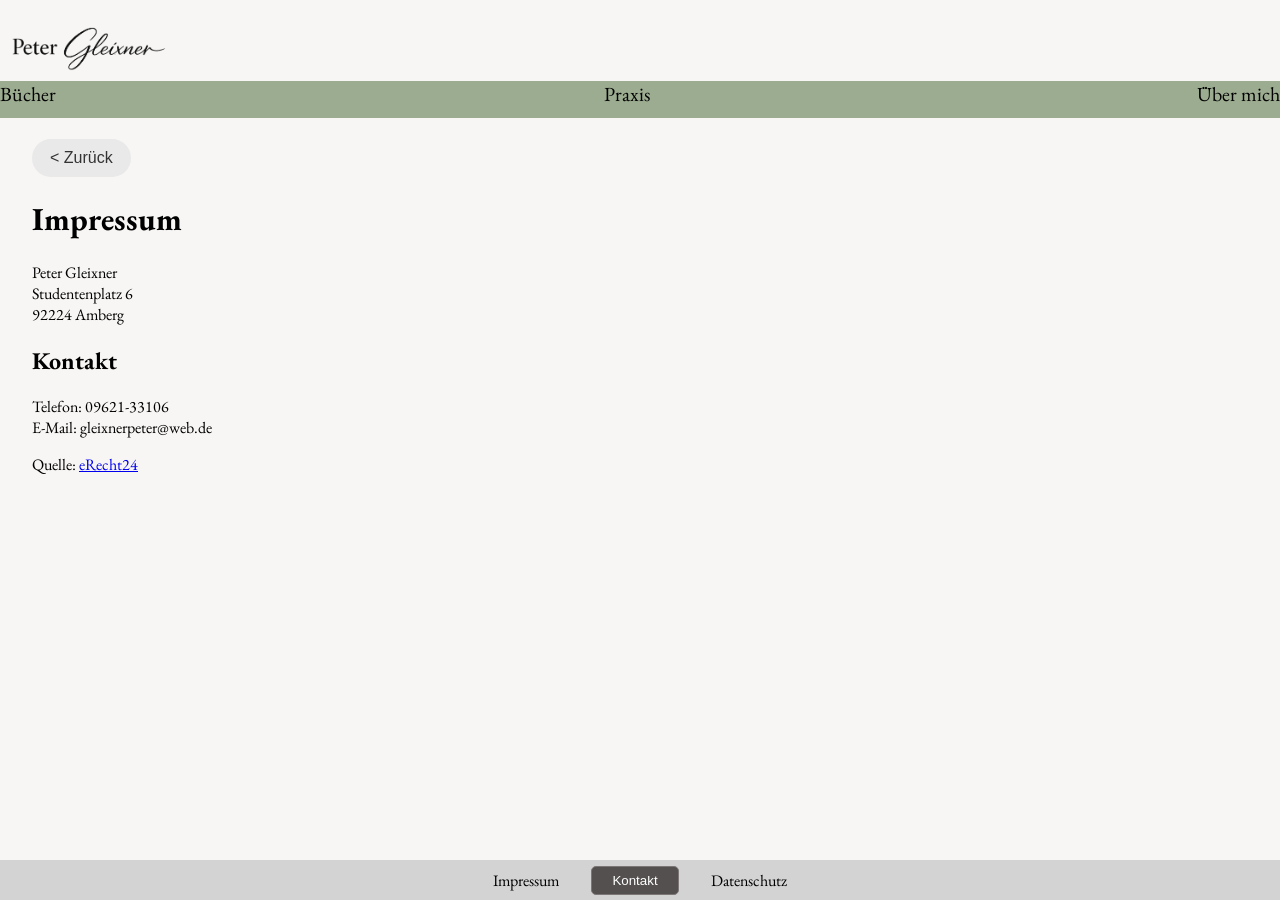
==== imprint.html @ aade0775 "shop links" ====
<!doctype html>
<html lang="de">
  <head>
    <meta charset="UTF-8" />
    <meta name="viewport" content="width=device-width, initial-scale=1.0" />
    <title>Peter Gleixner</title>
    <link rel="stylesheet" href="styles.css" />
    <link rel="stylesheet" href="font.css" />
    <script src="script.js"></script>
    <link rel="icon" type="image/png" href="./IMG/favion.ico" />
  </head>
  <body>
    <div class="page">
      <header>
        <div><a href="./index.html"><img class="logo" src="./IMG/logo.png" alt="Peter Gleixner Logo" /></a></div>
        <nav>
          <a href="#">Bücher</a>
          <a href="#">Praxis</a>
          <a href="#">Über mich</a>
        </nav>
      </header>
      <main>
        <div class="imprint">
          <button class="backButton" onclick="history.back()">
    &lt; Zurück
</button>
            <h1>Impressum</h1>

<p>Peter Gleixner<br />
Studentenplatz 6<br />
92224 Amberg</p>

<h2>Kontakt</h2>
<p>Telefon: 09621-33106<br />
E-Mail: gleixnerpeter@web.de</p>

<p>Quelle: <a href="https://www.e-recht24.de">eRecht24</a></p></div>
      </main>
      <footer>
        <a href="./imprint.html">Impressum</a>
        <button onclick="">Kontakt</button>
        <a href="./privacy.html">Datenschutz</a>
      </footer>
    </div>
  </body>
</html>
---- styles.css ----
html {
  scroll-behavior: smooth;
}

.imprint {
  margin: 32px;
  margin-bottom: 50px;
}

.backButton {
  display: inline-flex;
  align-items: center;
  gap: 8px;

  padding: 10px 18px;

  border: none;
  border-radius: 999px;

  background: #e9e9e9;

  color: #333;

  font-size: 1rem;
  font-weight: 500;

  cursor: pointer;

  transition: all 0.2s ease;
}

.backButton:hover {
  background: #dcdcdc;

  transform: translateX(-2px);
}

.backButton:active {
  transform: translateX(0);
}

body {
  margin: 0;
  display: flex;
  justify-content: center;
  overflow-x: hidden;
  background-color: #beb2a21d;
}

.align {
  align-items: center;
}

.center {
  justify-content: center;
}

.page {
  max-width: 1440px;
  width: 100%;
  min-height: 100vh;
}

.aboutBottom {
  margin-top: 48px !important;
  padding-block: 16px;
  padding-inline: 16px;
  background-color: rgb(255, 255, 238);
}

.aboutLink {
  text-decoration: none;
  color: #78846f;
  font-weight: bold;
}

.aboutLink:hover {
  text-decoration: underline;
}

.allBooksList {
  gap: 4px;
}

.minCover{
  height: 230px;
  border-radius: 8px;
}

.minBookInfo{
  height: 140px;
  display: flex;
  align-items: center;
  flex-direction: column;
}

.minBookInfo h4{
  margin-block: 0;

}

.minBookInfo p{
  margin-block: 0;
  margin-right: 18px;
}

.minHead{
  height: 46px;
}

.allBooksList p {
  font-size: 14px;
  margin-block: 8px;
}

header {
  display: flex;
  flex-direction: column;
  justify-content: center;
  height: 118px;

  margin-bottom: -11px;
  z-index: 3;
}

.overviewCoverDiv {
  width: 50%;
}

.overviewCoverShadow {
  display: inline-block;
  justify-content: center;
  border-radius: 8px;
  box-shadow: 0 0 20px 10px rgba(111, 107, 107, 0.4);
}

.popupCoverShadow {
  display: inline-block;
  justify-content: center;
  border-radius: 8px;
  box-shadow: 0 0 20px 10px rgba(111, 107, 107, 0.4);
  height: 200px;
}

.overviewCover {
  display: block;
  max-width: 100%;
  height: 500px;
}

.logo {
  height: 60px;
  margin-top: 16px;
}

nav {
  display: flex;
  justify-content: space-between;
  gap: 32px;
  background-color: #9cac90;
  height: 60px;
}

nav a {
  text-decoration: none;
  font-size: 20px;
  color: black;
}

nav a:hover {
  text-decoration: underline;
}

footer a {
  text-decoration: none;
  color: black;
  font-size: 16px;
}

footer a:hover {
  text-decoration: underline;
}

button:hover {
  cursor: pointer;
}

footer button:hover {
  background-color: #6e6868;
}

footer button {
  display: inline-block;

  padding: 6px 20px;

  background: #555050;
  color: white;

  text-decoration: none;

  border-radius: 5px;
  border: 1px solid #7d7676;
}

.space {
  display: flex;
  flex-direction: column;
  justify-content: space-between;
}

.booksButton {
  display: inline-block;

  padding: 6px 20px;

  background: #555050;
  color: white;

  text-decoration: none;

  border-radius: 5px;
  border: 1px solid #5a916c;
}

.moreHead {
  text-align: center;
  width: calc((100vw / 3) * 2);
}

.moreBooksButton:hover {
  background-color: #6e6868;
}

.mainText {
  width: 65%;
}

.profileImg {
  width: 35%;
}

#info {
  padding-inline: 0px;
}

.infoMenu {
  width: 100%;
  justify-content: space-around;
  align-self: center;
  background-color: #555050;
  padding-inline: 16px;
  height: 60px;
  align-items: center;
}

.infoMenu button {
  width: 200px;
  height: 40px;
  border-radius: 10px;
  color: white;
  background-color: #555050;
  border: 2px solid #7d7676;
}

.infoMenu button:hover {
  background-color: #6e6868;
}

.activ {
  background-color: #d6caca !important;
  color: #393535 !important;
}

#books {
  height: fit-content;
  margin-block: 35px;
}

.alignLeft {
  text-align: left;
}

.newBook {
  display: flex;
  flex-direction: column;
}

.listItem {
  max-width: 480px;
  width: calc(100vw / 3);
  align-items: center;
  height: 100%;
}

.list {
  width: 100vw;
  overflow-x: auto;
  height: fit-content;
  margin-inline: 16px;
  padding-bottom: 40px;
}

.moreList {
  height: 80%;
}

#practice {
  height: 100%;
  margin-block: 22px;
  padding-inline: 16px;
}

#aboutMe {
  height: 100%;
  margin-block: 22px;
  padding-inline: 16px;
  padding-bottom: 45px;
}

#music {
  height: 100%;
  margin-block: 22px;
  padding-inline: 16px;
}

#image {
  height: 100%;
  margin-block: 38px;
  padding-inline: 16px;
  display: flex;
  flex-wrap: wrap;
  justify-content: center;
  gap: 16px;
}

footer {
  position: fixed;
  bottom: 0;
  height: 40px;
  background-color: lightgray;
  width: 100vw;
  display: flex;
  justify-content: center;
  gap: 32px;
  align-items: center;
  z-index: 2;
}

.bookCover {
  width: 160px;
  border-radius: 8px;
}

.none {
  display: none !important;
}

.flex {
  display: flex;
}

.column {
  flex-direction: column;
}

#overview {
  width: 100%;
  min-height: 500px;

  display: flex;
  align-items: center;

  overflow: hidden;
  padding-bottom: 32px;
}

.overviewTitle {
  margin-bottom: 0;
  font-size: 1.5rem;
}

.overviewText {
  width: 50%;
  text-align: justify;
  padding-inline: 16px;

  z-index: 2;
}

.overviewText h3 {
  margin-bottom: 10px;
}

.overviewHead {
  width: 100%;
  margin-left: 25px;
}

.new {
  font-size: 1.1875rem;
}

.overviewSubTitle {
  margin-top: 0;
  font-size: 1.25rem;
}

.pt15 {
  font-size: 1.25rem;
}

.pt17 {
  font-size: 1.4375rem;
}

.pt14 {
  font-size: 1.1875rem;
}

.pt12 {
  font-size: 1rem;
}

.pt13 {
  font-size: 1.0625rem;
}

.imgGalery {
  height: 250px;
  width: auto;
}

.musicDescription {
  text-align: justify;
}

.descriptionIntro {
  font-size: 1.0625rem;
}

.description {
  font-size: 1rem;
  margin-bottom: 16px !important;
}

.subDescription {
  font-size: 12px;
}

/* .overviewText h2 {
  font-size: 28px;
  margin-block: 0;
  margin-bottom: 16px;
} */

.overviewText p {
  line-height: 1.7;

  margin: 0px;
  margin-inline: 16px;
}

.buyButton {
  display: inline-block;

  padding: 14px 28px;

  background-color: #555050;
  color: white;

  text-decoration: none;
  border: 2px solid #7d7676;
  border-radius: 10px;
  margin-bottom: 8px;
}

.overviewText a:hover {
  background-color: #6e6868;
}

.practice {
  margin-bottom: 48px;
  justify-content: space-between;
}

.practiceTop {
  justify-content: space-between;
}

.routeButton {
  display: inline-block;

  padding: 14px 28px;

  background-color: #555050;
  color: white;

  text-decoration: none;
  margin-top: 16px;
  border-radius: 10px;
  margin-bottom: 8px;
  text-align: center;
  width: 120px;
}

.routeButton:hover {
  background-color: #6e6868;
}

.mapImg {
  height: 360px;
}

.overviewImage {
  width: 45%;
  height: 500px;

  background-size: cover;
  background-position: center;

  /* Bild blendet nach links aus */
  mask-image: linear-gradient(to left, black 65%, transparent 100%);

  -webkit-mask-image: linear-gradient(to left, black 65%, transparent 100%);
}

.pImgCont {
  height: 600px;
  width: 50%;
}

.profileImage {
  height: 600px;
  object-fit: cover;
  background-size: cover;
  background-position: center;

  /* Bild blendet nach links aus */
  mask-image: linear-gradient(to right, black 90%, transparent 100%);

  -webkit-mask-image: linear-gradient(to right, black 90%, transparent 100%);
}

.lyrikLink {
  color: #487456;
  text-decoration: underline;
}

.profileInfo {
  width: 50%;
}

.aboutMenu {
  margin-block: 8px;
  background-color: #2b4834;
  height: 35px;
  justify-content: space-around;
  align-items: center;
}

.aboutMenu button {
  width: 200px;
  height: 25px;
  border-radius: 10px;
  color: white;
  background-color: #555050;
  border: 1px solid #6a6464;
}

.aboutMenu button:hover {
  background-color: #6e6868;
}

#buyPopup{
  position: fixed;
  top: 0;
  bottom: 0;
  left: 0;
  right: 0;
  background-color: rgba(0, 0, 0, 0.181);
  display: flex;
  justify-content: center;
  align-items: center;
}

.buyBackground {
 position: fixed;
 width: 650px;
 height: 470px;
 z-index: 5;
 top: 20px;
}

.buyPopupContent{
  height: 100%;
  width: 100%;
  align-items: center;
  flex-direction: column;
  background-color: #efe9e2;
  padding: 16px;
  border: 2px solid #7d7676;
  border-radius: 8px;
}

.popupHead{
  margin-block: 10px;

}

.topLink{
  margin-top: 25px;
}

.buyCover{
  height: 200px;
}

.shopLinks{
  gap: 8px;
}

.shopLinks a{
      display: inline-block;
    padding: 7px 28px;
    background-color: #ffffff;
    border: 2px solid #7d7676;
    color: black;
    text-decoration: none;
    border-radius: 10px;
    margin-bottom: 4px;
    text-align: center;
}

.shopLinks a:hover{
   background-color: #c5c5c5;
}

.closeButton{
  height: 40px;
  width: 40px;
  border: 2px solid #7d7676;
  border-radius: 16px;
  position: absolute;
  top: 16px;
  right: 16px;
}

.closeButton:hover{
  background-color: #c5c5c5;
}

.shopLinkIco{
  height: 20px;
}

.carousel {
  position: relative;

  width: 100%;

  max-width: 1200px;

  height: 500px;

  margin: 0 auto;

  display: flex;
  align-items: center;
  justify-content: center;
}

.carouselViewport {
  width: 100%;
  overflow: hidden;
}

.carouselTrack {
  display: flex;
  align-items: center;

  gap: 20px;

  transition: transform 0.4s ease;
}

.carouselSlide {
  position: relative;

  flex: 0 0 70%;

  height: 500px;

  opacity: 0.35;

  transform: scale(0.9);

  transition:
    transform 0.4s ease,
    opacity 0.4s ease;

  overflow: hidden;

  border-radius: 20px;
}

.slideBackground {
  position: absolute;

  inset: 0;

  background-size: cover;
  background-position: center;

  filter: blur(25px);

  transform: scale(1.15);

  opacity: 0.5;

  z-index: 1;
}

.carouselSlide.active {
  opacity: 1;

  transform: scale(1);
}

.carouselSlide img {
  position: relative;

  z-index: 2;

  width: 100%;
  height: 100%;

  object-fit: contain;

  display: block;

  margin: 0 auto;
}

/* Rand zum Bildschirm */

.carousel::before,
.carousel::after {
  content: "";

  position: absolute;

  top: 0;

  width: 80px;
  height: 100%;

  z-index: 2;

  pointer-events: none;
}

.carousel::before {
  left: 0px;

  background: linear-gradient(to right, white, transparent);
}

.carousel::after {
  right: 0;

  background: linear-gradient(to left, white, transparent);
}

/* Pfeile */

.carouselArrow {
  position: absolute;

  z-index: 5;

  width: 50px;
  height: 50px;

  border: none;

  border-radius: 50%;

  cursor: pointer;

  font-size: 1.5rem;

  background: rgba(222, 222, 222, 0.34);

  backdrop-filter: blur(4px);

  transition: 0.2s;
}

.carouselArrow:hover {
  background: rgba(255, 255, 255, 0.9);
}

.carouselArrow.left {
  left: 15px;
}

.carouselArrow.right {
  right: 15px;
}
---- font.css ----
/* eb-garamond-regular - latin */
@font-face {
  font-display: swap; /* Check https://developer.mozilla.org/en-US/docs/Web/CSS/@font-face/font-display for other options. */
  font-family: 'EB Garamond';
  font-style: normal;
  font-weight: 400;
  src: url('../fonts/eb-garamond-v32-latin-regular.woff2') format('woff2'); /* Chrome 36+, Opera 23+, Firefox 39+, Safari 12+, iOS 10+ */
}
/* eb-garamond-italic - latin */
@font-face {
  font-display: swap; /* Check https://developer.mozilla.org/en-US/docs/Web/CSS/@font-face/font-display for other options. */
  font-family: 'EB Garamond';
  font-style: italic;
  font-weight: 400;
  src: url('../fonts/eb-garamond-v32-latin-italic.woff2') format('woff2'); /* Chrome 36+, Opera 23+, Firefox 39+, Safari 12+, iOS 10+ */
}
/* eb-garamond-500 - latin */
@font-face {
  font-display: swap; /* Check https://developer.mozilla.org/en-US/docs/Web/CSS/@font-face/font-display for other options. */
  font-family: 'EB Garamond';
  font-style: normal;
  font-weight: 500;
  src: url('../fonts/eb-garamond-v32-latin-500.woff2') format('woff2'); /* Chrome 36+, Opera 23+, Firefox 39+, Safari 12+, iOS 10+ */
}
/* eb-garamond-500italic - latin */
@font-face {
  font-display: swap; /* Check https://developer.mozilla.org/en-US/docs/Web/CSS/@font-face/font-display for other options. */
  font-family: 'EB Garamond';
  font-style: italic;
  font-weight: 500;
  src: url('../fonts/eb-garamond-v32-latin-500italic.woff2') format('woff2'); /* Chrome 36+, Opera 23+, Firefox 39+, Safari 12+, iOS 10+ */
}
/* eb-garamond-600 - latin */
@font-face {
  font-display: swap; /* Check https://developer.mozilla.org/en-US/docs/Web/CSS/@font-face/font-display for other options. */
  font-family: 'EB Garamond';
  font-style: normal;
  font-weight: 600;
  src: url('../fonts/eb-garamond-v32-latin-600.woff2') format('woff2'); /* Chrome 36+, Opera 23+, Firefox 39+, Safari 12+, iOS 10+ */
}
/* eb-garamond-600italic - latin */
@font-face {
  font-display: swap; /* Check https://developer.mozilla.org/en-US/docs/Web/CSS/@font-face/font-display for other options. */
  font-family: 'EB Garamond';
  font-style: italic;
  font-weight: 600;
  src: url('../fonts/eb-garamond-v32-latin-600italic.woff2') format('woff2'); /* Chrome 36+, Opera 23+, Firefox 39+, Safari 12+, iOS 10+ */
}
/* eb-garamond-700 - latin */
@font-face {
  font-display: swap; /* Check https://developer.mozilla.org/en-US/docs/Web/CSS/@font-face/font-display for other options. */
  font-family: 'EB Garamond';
  font-style: normal;
  font-weight: 700;
  src: url('../fonts/eb-garamond-v32-latin-700.woff2') format('woff2'); /* Chrome 36+, Opera 23+, Firefox 39+, Safari 12+, iOS 10+ */
}
/* eb-garamond-700italic - latin */
@font-face {
  font-display: swap; /* Check https://developer.mozilla.org/en-US/docs/Web/CSS/@font-face/font-display for other options. */
  font-family: 'EB Garamond';
  font-style: italic;
  font-weight: 700;
  src: url('../fonts/eb-garamond-v32-latin-700italic.woff2') format('woff2'); /* Chrome 36+, Opera 23+, Firefox 39+, Safari 12+, iOS 10+ */
}
/* eb-garamond-800 - latin */
@font-face {
  font-display: swap; /* Check https://developer.mozilla.org/en-US/docs/Web/CSS/@font-face/font-display for other options. */
  font-family: 'EB Garamond';
  font-style: normal;
  font-weight: 800;
  src: url('../fonts/eb-garamond-v32-latin-800.woff2') format('woff2'); /* Chrome 36+, Opera 23+, Firefox 39+, Safari 12+, iOS 10+ */
}
/* eb-garamond-800italic - latin */
@font-face {
  font-display: swap; /* Check https://developer.mozilla.org/en-US/docs/Web/CSS/@font-face/font-display for other options. */
  font-family: 'EB Garamond';
  font-style: italic;
  font-weight: 800;
  src: url('../fonts/eb-garamond-v32-latin-800italic.woff2') format('woff2'); /* Chrome 36+, Opera 23+, Firefox 39+, Safari 12+, iOS 10+ */
}



/* ubuntu-300 - latin */
@font-face {
  font-display: swap; /* Check https://developer.mozilla.org/en-US/docs/Web/CSS/@font-face/font-display for other options. */
  font-family: 'Ubuntu';
  font-style: normal;
  font-weight: 300;
  src: url('../fonts/ubuntu-v21-latin-300.woff2') format('woff2'); /* Chrome 36+, Opera 23+, Firefox 39+, Safari 12+, iOS 10+ */
}
/* ubuntu-300italic - latin */
@font-face {
  font-display: swap; /* Check https://developer.mozilla.org/en-US/docs/Web/CSS/@font-face/font-display for other options. */
  font-family: 'Ubuntu';
  font-style: italic;
  font-weight: 300;
  src: url('../fonts/ubuntu-v21-latin-300italic.woff2') format('woff2'); /* Chrome 36+, Opera 23+, Firefox 39+, Safari 12+, iOS 10+ */
}
/* ubuntu-regular - latin */
@font-face {
  font-display: swap; /* Check https://developer.mozilla.org/en-US/docs/Web/CSS/@font-face/font-display for other options. */
  font-family: 'Ubuntu';
  font-style: normal;
  font-weight: 400;
  src: url('../fonts/ubuntu-v21-latin-regular.woff2') format('woff2'); /* Chrome 36+, Opera 23+, Firefox 39+, Safari 12+, iOS 10+ */
}
/* ubuntu-italic - latin */
@font-face {
  font-display: swap; /* Check https://developer.mozilla.org/en-US/docs/Web/CSS/@font-face/font-display for other options. */
  font-family: 'Ubuntu';
  font-style: italic;
  font-weight: 400;
  src: url('../fonts/ubuntu-v21-latin-italic.woff2') format('woff2'); /* Chrome 36+, Opera 23+, Firefox 39+, Safari 12+, iOS 10+ */
}
/* ubuntu-500 - latin */
@font-face {
  font-display: swap; /* Check https://developer.mozilla.org/en-US/docs/Web/CSS/@font-face/font-display for other options. */
  font-family: 'Ubuntu';
  font-style: normal;
  font-weight: 500;
  src: url('../fonts/ubuntu-v21-latin-500.woff2') format('woff2'); /* Chrome 36+, Opera 23+, Firefox 39+, Safari 12+, iOS 10+ */
}
/* ubuntu-500italic - latin */
@font-face {
  font-display: swap; /* Check https://developer.mozilla.org/en-US/docs/Web/CSS/@font-face/font-display for other options. */
  font-family: 'Ubuntu';
  font-style: italic;
  font-weight: 500;
  src: url('../fonts/ubuntu-v21-latin-500italic.woff2') format('woff2'); /* Chrome 36+, Opera 23+, Firefox 39+, Safari 12+, iOS 10+ */
}
/* ubuntu-700 - latin */
@font-face {
  font-display: swap; /* Check https://developer.mozilla.org/en-US/docs/Web/CSS/@font-face/font-display for other options. */
  font-family: 'Ubuntu';
  font-style: normal;
  font-weight: 700;
  src: url('../fonts/ubuntu-v21-latin-700.woff2') format('woff2'); /* Chrome 36+, Opera 23+, Firefox 39+, Safari 12+, iOS 10+ */
}
/* ubuntu-700italic - latin */
@font-face {
  font-display: swap; /* Check https://developer.mozilla.org/en-US/docs/Web/CSS/@font-face/font-display for other options. */
  font-family: 'Ubuntu';
  font-style: italic;
  font-weight: 700;
  src: url('../fonts/ubuntu-v21-latin-700italic.woff2') format('woff2'); /* Chrome 36+, Opera 23+, Firefox 39+, Safari 12+, iOS 10+ */
}


body {
    /* Erst das System-Original, dann Ihr Server-Fallback, dann der Standard */
    font-family: "Garamond", "EB Garamond", serif;
}

.headFont {
    font-family: "Trebuchet MS", "Ubuntu", sans-serif;
}
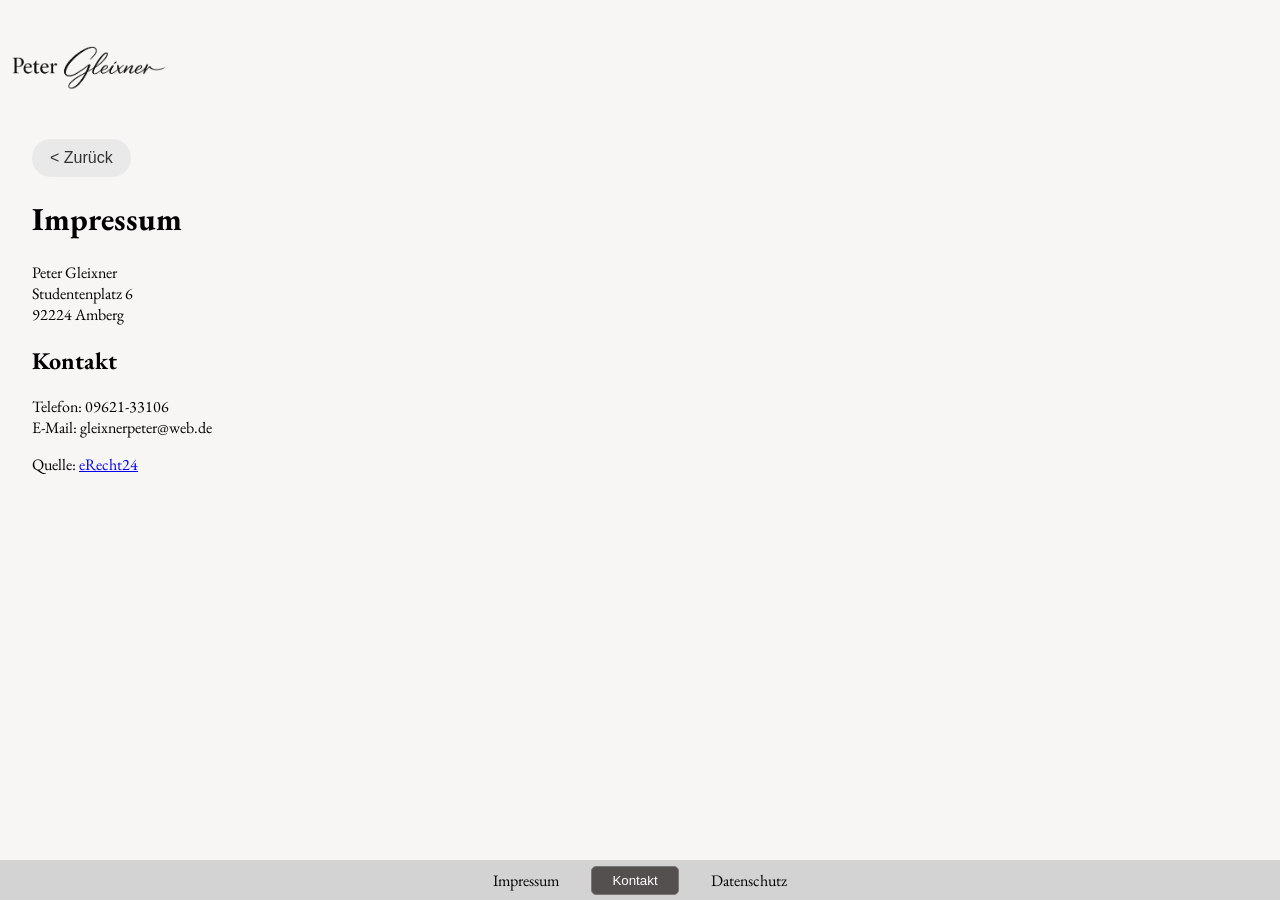
==== commit f95d68d6: "nav bar delete" ====
--- a/imprint.html
+++ b/imprint.html
@@ -13,11 +13,7 @@
     <div class="page">
       <header>
         <div><a href="./index.html"><img class="logo" src="./IMG/logo.png" alt="Peter Gleixner Logo" /></a></div>
-        <nav>
-          <a href="#">Bücher</a>
-          <a href="#">Praxis</a>
-          <a href="#">Über mich</a>
-        </nav>
+
       </header>
       <main>
         <div class="imprint">
--- a/styles.css
+++ b/styles.css
@@ -582,6 +582,7 @@
   display: flex;
   justify-content: center;
   align-items: center;
+   z-index: 5;
 }
 
 .buyBackground {
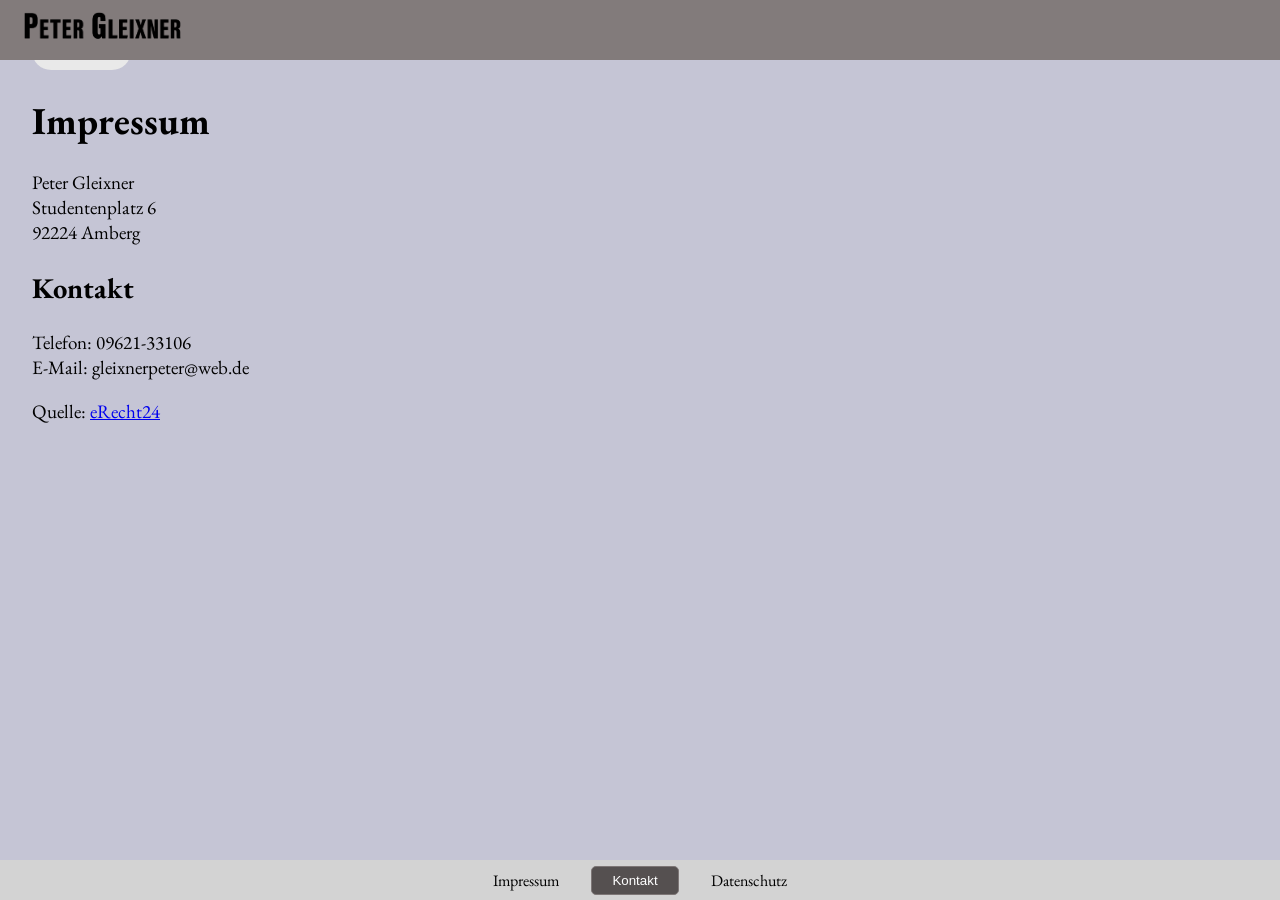
==== commit 00d5de30: "img compress" ====
--- a/imprint.html
+++ b/imprint.html
@@ -12,7 +12,7 @@
   <body>
     <div class="page">
       <header>
-        <div><a href="./index.html"><img class="logo" src="./IMG/logo.png" alt="Peter Gleixner Logo" /></a></div>
+        <div><a href="./index.html"><img class="logo" src="./IMG/logo.webp" alt="Peter Gleixner Logo" /></a></div>
 
       </header>
       <main>
--- a/styles.css
+++ b/styles.css
@@ -44,7 +44,8 @@
   display: flex;
   justify-content: center;
   overflow-x: hidden;
-  background-color: #beb2a21d;
+  background-color: #69689161;
+  
 }
 
 .align {
@@ -70,7 +71,7 @@
 
 .aboutLink {
   text-decoration: none;
-  color: #78846f;
+  color: #8b7862;
   font-weight: bold;
 }
 
@@ -114,11 +115,15 @@
 }
 
 header {
-  display: flex;
-  flex-direction: column;
-  justify-content: center;
-  height: 118px;
-
+  position: fixed;
+  top: 0;
+  left: 0;
+  right: 0;
+  display: flex;
+  align-items: center;
+  justify-content: space-between;
+  height: 60px;
+  background-color: #827b7b;
   margin-bottom: -11px;
   z-index: 3;
 }
@@ -131,7 +136,7 @@
   display: inline-block;
   justify-content: center;
   border-radius: 8px;
-  box-shadow: 0 0 20px 10px rgba(111, 107, 107, 0.4);
+  box-shadow: 0 0 20px 10px rgba(58, 57, 57, 0.4);
 }
 
 .popupCoverShadow {
@@ -146,19 +151,21 @@
   display: block;
   max-width: 100%;
   height: 500px;
+  border-radius: 8px;
 }
 
 .logo {
-  height: 60px;
-  margin-top: 16px;
+  height: 90px;
+  padding-left: 12px;
 }
 
 nav {
   display: flex;
   justify-content: space-between;
   gap: 32px;
-  background-color: #9cac90;
-  height: 60px;
+  height: 100%;
+  align-items: center;
+  padding-right: 16px;
 }
 
 nav a {
@@ -275,6 +282,11 @@
 #books {
   height: fit-content;
   margin-block: 35px;
+  padding-top: 60px;
+}
+
+#booksNotA{
+  max-width: 940px;
 }
 
 .alignLeft {
@@ -291,13 +303,17 @@
   width: calc(100vw / 3);
   align-items: center;
   height: 100%;
+}
+
+.textCenter{
+  text-align: center;
 }
 
 .list {
   width: 100vw;
   overflow-x: auto;
   height: fit-content;
-  margin-inline: 16px;
+  margin-inline: 32px 16px;
   padding-bottom: 40px;
 }
 
@@ -305,33 +321,58 @@
   height: 80%;
 }
 
+.sectionHeader{
+  padding-inline: 16px;
+}
+
 #practice {
+  height: 100%;
+  padding-inline: 64px;
+  padding-top: 80px;
+}
+
+.practiceList{
+  max-width: 800px;
+}
+
+.left{
+  width: 100vw;
+}
+
+.bookHead{
+  max-width: 1150px;
+  width: 100%;
+}
+
+#aMinfos{
+  width: 100%;
+}
+
+#aboutMe {
+  height: 100%;
+  margin-block: 22px;
+  padding-top: 40px;
+  padding-top: 60px;
+}
+
+#music {
+  max-width: 940px;
   height: 100%;
   margin-block: 22px;
   padding-inline: 16px;
-}
-
-#aboutMe {
-  height: 100%;
-  margin-block: 22px;
-  padding-inline: 16px;
-  padding-bottom: 45px;
-}
-
-#music {
-  height: 100%;
-  margin-block: 22px;
-  padding-inline: 16px;
+  padding-top: 60px;
+  padding-block-end: 60px;
 }
 
 #image {
   height: 100%;
   margin-block: 38px;
-  padding-inline: 16px;
+  padding-bottom: -20px;
   display: flex;
   flex-wrap: wrap;
   justify-content: center;
   gap: 16px;
+  padding-top: 100px;
 }
 
 footer {
@@ -367,12 +408,12 @@
 #overview {
   width: 100%;
   min-height: 500px;
-
+  margin-top: 80px;
   display: flex;
   align-items: center;
 
   overflow: hidden;
-  padding-bottom: 32px;
+  padding-bottom: 0px;
 }
 
 .overviewTitle {
@@ -406,29 +447,34 @@
   font-size: 1.25rem;
 }
 
-.pt15 {
-  font-size: 1.25rem;
-}
-
-.pt17 {
-  font-size: 1.4375rem;
+.pt20{
+  font-size: 1.69rem;
+}
+
+.pt16 {
+  font-size: 1.31rem;
+}
+
+.pt18 {
+  font-size: 1.5rem;
 }
 
 .pt14 {
-  font-size: 1.1875rem;
-}
-
-.pt12 {
+  font-size: 1.19rem;
+}
+
+/* .pt12 {
   font-size: 1rem;
 }
 
 .pt13 {
   font-size: 1.0625rem;
-}
+} */
 
 .imgGalery {
   height: 250px;
   width: auto;
+  border-radius: 4px;
 }
 
 .musicDescription {
@@ -436,11 +482,11 @@
 }
 
 .descriptionIntro {
-  font-size: 1.0625rem;
+  font-size: 1.25rem;
 }
 
 .description {
-  font-size: 1rem;
+  
   margin-bottom: 16px !important;
 }
 
@@ -485,7 +531,7 @@
 }
 
 .practiceTop {
-  justify-content: space-between;
+  flex-direction: column;
 }
 
 .routeButton {
@@ -495,7 +541,6 @@
 
   background-color: #555050;
   color: white;
-
   text-decoration: none;
   margin-top: 16px;
   border-radius: 10px;
@@ -535,11 +580,12 @@
   object-fit: cover;
   background-size: cover;
   background-position: center;
+  border-radius: 8px;
 
   /* Bild blendet nach links aus */
-  mask-image: linear-gradient(to right, black 90%, transparent 100%);
-
-  -webkit-mask-image: linear-gradient(to right, black 90%, transparent 100%);
+  /* mask-image: linear-gradient(to right, black 90%, transparent 100%);
+
+  -webkit-mask-image: linear-gradient(to right, black 90%, transparent 100%); */
 }
 
 .lyrikLink {
@@ -549,6 +595,7 @@
 
 .profileInfo {
   width: 50%;
+  margin-top: 60px;
 }
 
 .aboutMenu {
--- a/font.css
+++ b/font.css
@@ -150,8 +150,13 @@
 body {
     /* Erst das System-Original, dann Ihr Server-Fallback, dann der Standard */
     font-family: "Garamond", "EB Garamond", serif;
+    font-size: 1.19rem;
 }
 
 .headFont {
     font-family: "Trebuchet MS", "Ubuntu", sans-serif;
+}
+
+p{
+  font-size: 1.19rem;
 }
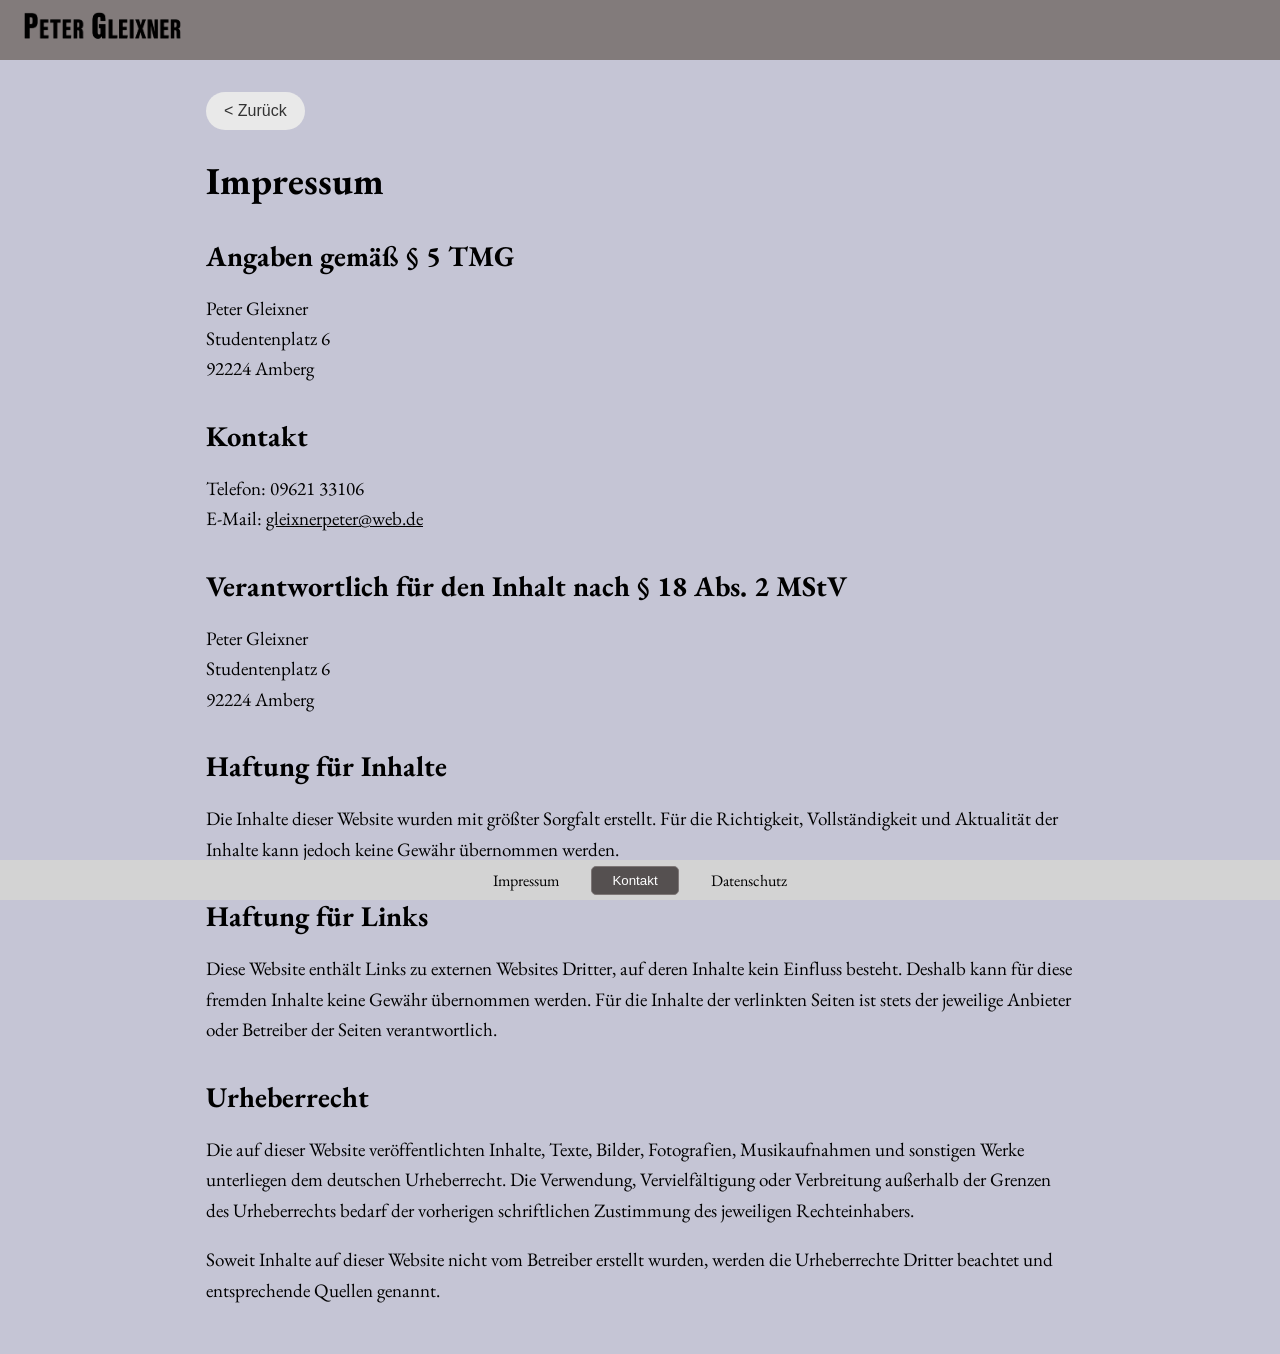
==== commit 815dfe7b: "imprint & privacy" ====
--- a/imprint.html
+++ b/imprint.html
@@ -11,27 +11,22 @@
   </head>
   <body>
     <div class="page">
-      <header>
-        <div><a href="./index.html"><img class="logo" src="./IMG/logo.webp" alt="Peter Gleixner Logo" /></a></div>
-
+      <header class="flex center">
+        <div class="maxWitdh flex align">
+        <div>
+          <a href="./index.html"
+            ><img class="logo" src="./IMG/logo.webp" alt="Peter Gleixner Logo"
+          /></a>
+        </div>
+        </div>
       </header>
-      <main>
-        <div class="imprint">
+      <main class="legalPage">
+        
           <button class="backButton" onclick="history.back()">
     &lt; Zurück
 </button>
-            <h1>Impressum</h1>
-
-<p>Peter Gleixner<br />
-Studentenplatz 6<br />
-92224 Amberg</p>
-
-<h2>Kontakt</h2>
-<p>Telefon: 09621-33106<br />
-E-Mail: gleixnerpeter@web.de</p>
-
-<p>Quelle: <a href="https://www.e-recht24.de">eRecht24</a></p></div>
-      </main>
+             <h1>Impressum</h1> <section> <h2>Angaben gemäß § 5 TMG</h2> <p> Peter Gleixner<br> Studentenplatz 6<br> 92224 Amberg </p> </section> <section> <h2>Kontakt</h2> <p> Telefon: 09621 33106<br> E-Mail: <a href="mailto:gleixnerpeter@web.de"> gleixnerpeter@web.de </a> </p> </section> <section> <h2>Verantwortlich für den Inhalt nach § 18 Abs. 2 MStV</h2> <p> Peter Gleixner<br> Studentenplatz 6<br> 92224 Amberg </p> </section> <section> <h2>Haftung für Inhalte</h2> <p> Die Inhalte dieser Website wurden mit größter Sorgfalt erstellt. Für die Richtigkeit, Vollständigkeit und Aktualität der Inhalte kann jedoch keine Gewähr übernommen werden. </p> </section> <section> <h2>Haftung für Links</h2> <p> Diese Website enthält Links zu externen Websites Dritter, auf deren Inhalte kein Einfluss besteht. Deshalb kann für diese fremden Inhalte keine Gewähr übernommen werden. Für die Inhalte der verlinkten Seiten ist stets der jeweilige Anbieter oder Betreiber der Seiten verantwortlich. </p> </section> <section> <h2>Urheberrecht</h2> <p> Die auf dieser Website veröffentlichten Inhalte, Texte, Bilder, Fotografien, Musikaufnahmen und sonstigen Werke unterliegen dem deutschen Urheberrecht. Die Verwendung, Vervielfältigung oder Verbreitung außerhalb der Grenzen des Urheberrechts bedarf der vorherigen schriftlichen Zustimmung des jeweiligen Rechteinhabers. </p> <p> Soweit Inhalte auf dieser Website nicht vom Betreiber erstellt wurden, werden die Urheberrechte Dritter beachtet und entsprechende Quellen genannt. </p> </section> </main>
+      
       <footer>
         <a href="./imprint.html">Impressum</a>
         <button onclick="">Kontakt</button>
--- a/styles.css
+++ b/styles.css
@@ -1,5 +1,6 @@
 html {
   scroll-behavior: smooth;
+  width: 100vw;
 }
 
 .imprint {
@@ -7,31 +8,32 @@
   margin-bottom: 50px;
 }
 
+.minHead{
+  height: 23px;
+}
+
+.burgerButton {
+  display: none;
+}
+
 .backButton {
   display: inline-flex;
   align-items: center;
   gap: 8px;
-
   padding: 10px 18px;
-
   border: none;
   border-radius: 999px;
-
   background: #e9e9e9;
-
   color: #333;
-
   font-size: 1rem;
   font-weight: 500;
-
   cursor: pointer;
-
   transition: all 0.2s ease;
+  margin-top: 60px;
 }
 
 .backButton:hover {
   background: #dcdcdc;
-
   transform: translateX(-2px);
 }
 
@@ -45,7 +47,7 @@
   justify-content: center;
   overflow-x: hidden;
   background-color: #69689161;
-  
+  width: 100vw;
 }
 
 .align {
@@ -83,29 +85,28 @@
   gap: 4px;
 }
 
-.minCover{
+.minCover {
   height: 230px;
   border-radius: 8px;
 }
 
-.minBookInfo{
+.minBookInfo {
   height: 140px;
   display: flex;
   align-items: center;
   flex-direction: column;
 }
 
-.minBookInfo h4{
+.minBookInfo h4 {
   margin-block: 0;
-
-}
-
-.minBookInfo p{
+}
+
+.minBookInfo p {
   margin-block: 0;
   margin-right: 18px;
 }
 
-.minHead{
+.minHead {
   height: 46px;
 }
 
@@ -126,9 +127,17 @@
   background-color: #827b7b;
   margin-bottom: -11px;
   z-index: 3;
+  box-sizing: border-box;
+}
+
+.maxWitdh {
+  width: 100%;
+  max-width: 1440px;
+  justify-content: space-between;
 }
 
 .overviewCoverDiv {
+  height: fit-content;
   width: 50%;
 }
 
@@ -198,14 +207,10 @@
 
 footer button {
   display: inline-block;
-
   padding: 6px 20px;
-
   background: #555050;
   color: white;
-
   text-decoration: none;
-
   border-radius: 5px;
   border: 1px solid #7d7676;
 }
@@ -218,14 +223,10 @@
 
 .booksButton {
   display: inline-block;
-
   padding: 6px 20px;
-
   background: #555050;
   color: white;
-
   text-decoration: none;
-
   border-radius: 5px;
   border: 1px solid #5a916c;
 }
@@ -233,6 +234,7 @@
 .moreHead {
   text-align: center;
   width: calc((100vw / 3) * 2);
+  max-width: calc((1440px / 3) * 2);
 }
 
 .moreBooksButton:hover {
@@ -245,6 +247,11 @@
 
 .profileImg {
   width: 35%;
+}
+
+.imgMusic {
+  height: 300px;
+  margin-left: 32px;
 }
 
 #info {
@@ -283,10 +290,16 @@
   height: fit-content;
   margin-block: 35px;
   padding-top: 60px;
-}
-
-#booksNotA{
+  width: 100%;
+}
+
+#booksNotA {
   max-width: 940px;
+}
+
+.bookHeaderDiv{
+  width: 100%;
+  margin-left: 100px;
 }
 
 .alignLeft {
@@ -305,7 +318,7 @@
   height: 100%;
 }
 
-.textCenter{
+.textCenter {
   text-align: center;
 }
 
@@ -321,7 +334,7 @@
   height: 80%;
 }
 
-.sectionHeader{
+.sectionHeader {
   padding-inline: 16px;
 }
 
@@ -331,21 +344,23 @@
   padding-top: 80px;
 }
 
-.practiceList{
+.practiceList {
   max-width: 800px;
-}
-
-.left{
+  padding-bottom: 16px;
+}
+
+.left {
   width: 100vw;
-}
-
-.bookHead{
+  max-width: 1440px;
+}
+
+.bookHead {
   max-width: 1150px;
-  width: 100%;
-}
-
-#aMinfos{
-  width: 100%;
+}
+
+#aMinfos {
+  margin-top: 60px;
+  width: fit-content;
 }
 
 #aboutMe {
@@ -364,7 +379,7 @@
   padding-block-end: 60px;
 }
 
-#image {
+.image {
   height: 100%;
   margin-block: 38px;
   padding-bottom: -20px;
@@ -372,7 +387,7 @@
   flex-wrap: wrap;
   justify-content: center;
   gap: 16px;
-  padding-top: 100px;
+  padding-top: 140px;
 }
 
 footer {
@@ -411,7 +426,6 @@
   margin-top: 80px;
   display: flex;
   align-items: center;
-
   overflow: hidden;
   padding-bottom: 0px;
 }
@@ -425,7 +439,6 @@
   width: 50%;
   text-align: justify;
   padding-inline: 16px;
-
   z-index: 2;
 }
 
@@ -447,7 +460,7 @@
   font-size: 1.25rem;
 }
 
-.pt20{
+.pt20 {
   font-size: 1.69rem;
 }
 
@@ -462,14 +475,6 @@
 .pt14 {
   font-size: 1.19rem;
 }
-
-/* .pt12 {
-  font-size: 1rem;
-}
-
-.pt13 {
-  font-size: 1.0625rem;
-} */
 
 .imgGalery {
   height: 250px;
@@ -486,7 +491,6 @@
 }
 
 .description {
-  
   margin-bottom: 16px !important;
 }
 
@@ -494,27 +498,17 @@
   font-size: 12px;
 }
 
-/* .overviewText h2 {
-  font-size: 28px;
-  margin-block: 0;
-  margin-bottom: 16px;
-} */
-
 .overviewText p {
   line-height: 1.7;
-
   margin: 0px;
   margin-inline: 16px;
 }
 
 .buyButton {
   display: inline-block;
-
   padding: 14px 28px;
-
   background-color: #555050;
   color: white;
-
   text-decoration: none;
   border: 2px solid #7d7676;
   border-radius: 10px;
@@ -526,7 +520,7 @@
 }
 
 .practice {
-  margin-bottom: 48px;
+  margin-bottom: 32px;
   justify-content: space-between;
 }
 
@@ -536,9 +530,7 @@
 
 .routeButton {
   display: inline-block;
-
   padding: 14px 28px;
-
   background-color: #555050;
   color: white;
   text-decoration: none;
@@ -560,13 +552,9 @@
 .overviewImage {
   width: 45%;
   height: 500px;
-
   background-size: cover;
   background-position: center;
-
-  /* Bild blendet nach links aus */
   mask-image: linear-gradient(to left, black 65%, transparent 100%);
-
   -webkit-mask-image: linear-gradient(to left, black 65%, transparent 100%);
 }
 
@@ -581,11 +569,6 @@
   background-size: cover;
   background-position: center;
   border-radius: 8px;
-
-  /* Bild blendet nach links aus */
-  /* mask-image: linear-gradient(to right, black 90%, transparent 100%);
-
-  -webkit-mask-image: linear-gradient(to right, black 90%, transparent 100%); */
 }
 
 .lyrikLink {
@@ -619,7 +602,7 @@
   background-color: #6e6868;
 }
 
-#buyPopup{
+#buyPopup {
   position: fixed;
   top: 0;
   bottom: 0;
@@ -629,20 +612,20 @@
   display: flex;
   justify-content: center;
   align-items: center;
-   z-index: 5;
+  z-index: 5;
 }
 
 .buyBackground {
- position: fixed;
- width: 650px;
- height: 470px;
- z-index: 5;
- top: 20px;
-}
-
-.buyPopupContent{
+  position: fixed;
+  width: 650px;
+  height: 540px;
+  z-index: 5;
+  top: 0px;
+}
+
+.buyPopupContent {
   height: 100%;
-  width: 100%;
+  /* width: 100%; */
   align-items: center;
   flex-direction: column;
   background-color: #efe9e2;
@@ -651,40 +634,39 @@
   border-radius: 8px;
 }
 
-.popupHead{
+.popupHead {
   margin-block: 10px;
-
-}
-
-.topLink{
+}
+
+.topLink {
   margin-top: 25px;
 }
 
-.buyCover{
+.buyCover {
   height: 200px;
 }
 
-.shopLinks{
+.shopLinks {
   gap: 8px;
 }
 
-.shopLinks a{
-      display: inline-block;
-    padding: 7px 28px;
-    background-color: #ffffff;
-    border: 2px solid #7d7676;
-    color: black;
-    text-decoration: none;
-    border-radius: 10px;
-    margin-bottom: 4px;
-    text-align: center;
-}
-
-.shopLinks a:hover{
-   background-color: #c5c5c5;
-}
-
-.closeButton{
+.shopLinks a {
+  display: inline-block;
+  padding: 7px 28px;
+  background-color: #ffffff;
+  border: 2px solid #7d7676;
+  color: black;
+  text-decoration: none;
+  border-radius: 10px;
+  margin-bottom: 4px;
+  text-align: center;
+}
+
+.shopLinks a:hover {
+  background-color: #c5c5c5;
+}
+
+.closeButton {
   height: 40px;
   width: 40px;
   border: 2px solid #7d7676;
@@ -694,25 +676,20 @@
   right: 16px;
 }
 
-.closeButton:hover{
+.closeButton:hover {
   background-color: #c5c5c5;
 }
 
-.shopLinkIco{
+.shopLinkIco {
   height: 20px;
 }
 
 .carousel {
   position: relative;
-
   width: 100%;
-
   max-width: 1200px;
-
   height: 500px;
-
   margin: 0 auto;
-
   display: flex;
   align-items: center;
   justify-content: center;
@@ -726,122 +703,84 @@
 .carouselTrack {
   display: flex;
   align-items: center;
-
   gap: 20px;
-
   transition: transform 0.4s ease;
 }
 
 .carouselSlide {
   position: relative;
-
   flex: 0 0 70%;
-
   height: 500px;
-
   opacity: 0.35;
-
   transform: scale(0.9);
-
   transition:
     transform 0.4s ease,
     opacity 0.4s ease;
-
   overflow: hidden;
-
   border-radius: 20px;
 }
 
 .slideBackground {
   position: absolute;
-
   inset: 0;
-
   background-size: cover;
   background-position: center;
-
   filter: blur(25px);
-
   transform: scale(1.15);
-
   opacity: 0.5;
-
   z-index: 1;
 }
 
 .carouselSlide.active {
   opacity: 1;
-
   transform: scale(1);
 }
 
 .carouselSlide img {
   position: relative;
-
   z-index: 2;
-
   width: 100%;
   height: 100%;
-
   object-fit: contain;
-
   display: block;
-
   margin: 0 auto;
 }
 
-/* Rand zum Bildschirm */
 
 .carousel::before,
 .carousel::after {
   content: "";
-
   position: absolute;
-
   top: 0;
-
   width: 80px;
   height: 100%;
-
   z-index: 2;
-
   pointer-events: none;
 }
 
 .carousel::before {
   left: 0px;
-
   background: linear-gradient(to right, white, transparent);
 }
 
 .carousel::after {
   right: 0;
-
   background: linear-gradient(to left, white, transparent);
 }
 
-/* Pfeile */
+
 
 .carouselArrow {
   position: absolute;
-
   z-index: 5;
-
   width: 50px;
   height: 50px;
-
   border: none;
-
   border-radius: 50%;
-
   cursor: pointer;
-
   font-size: 1.5rem;
-
   background: rgba(222, 222, 222, 0.34);
-
   backdrop-filter: blur(4px);
-
   transition: 0.2s;
 }
 
@@ -856,3 +795,425 @@
 .carouselArrow.right {
   right: 15px;
 }
+
+
+
+
+
+
+
+
+
+
+
+
+
+.audio-preview {
+    padding: 0rem 1.5rem 1rem 1.5rem;
+    border-radius: 16px;
+    backdrop-filter: blur(5px);
+}
+
+.audio-preview h3 {
+    margin-block: 0 1rem;
+    color: #385640;
+}
+
+.audio-preview audio {
+    width: 100%;
+}
+
+/* Impressum / Datenschutz */
+
+.legalPage {
+
+    width: 100%;
+    max-width: 1440px;
+
+    margin: 0 auto;
+
+    padding: 32px 16px;
+
+    box-sizing: border-box;
+}
+
+/* Überschriften */
+
+.legalPage h1 {
+
+    margin-bottom: 2rem;
+}
+
+.legalPage h2 {
+
+    margin-top: 2rem;
+    margin-bottom: 0.75rem;
+}
+
+/* Text */
+
+.legalPage p {
+
+    line-height: 1.6;
+
+    margin-bottom: 1rem;
+}
+
+/* Links */
+
+.legalPage a {
+
+    color: inherit;
+
+    text-decoration: underline;
+}
+
+.legalPage a:hover {
+
+    opacity: 0.8;
+}
+
+.legalPage {
+
+    width: 100%;
+    max-width: 900px;
+
+    margin: 0 auto;
+
+    padding: 32px 16px;
+}
+
+
+
+
+
+
+
+
+
+
+
+@media (max-width: 970px) {
+
+
+  nav {
+    gap: 16px;
+    flex-wrap: wrap;
+    justify-content: center;
+  }
+
+  .overviewImage {
+    display: none;
+  }
+
+  #overview {
+    flex-direction: column;
+    text-align: center;
+  }
+
+  .overviewDiv{
+    flex-direction: column-reverse;
+  }
+
+  .overviewText {
+    width: 100%;
+    padding-inline: 20px;
+  }
+
+  .overviewCoverDiv {
+    height: fit-content;
+    width: 100%;
+    margin-top: 20px;
+  }
+
+  .profileImage {
+    height: 450px;
+  }
+
+  .aboutDiv{
+    padding-block: 16px;
+  }
+
+  .pImgCont {
+    width: 100%;
+    height: 450px;
+  }
+
+  .moreList{
+
+    align-items: center;
+  }
+
+  .profileInfo {
+    width: 100%;
+    margin-top: 20px;
+    padding-inline: 20px;
+  }
+
+  .list {
+    margin-inline: 16px;
+    gap: 16px;
+    flex-direction: column;
+    align-items: center;
+  }
+
+
+  .carousel {
+    height: 400px;
+  }
+
+  .carouselSlide {
+    flex: 0 0 80%;
+  }
+
+  .imgMusic {
+    height: 220px;
+  }
+
+  .listItem{
+    width: auto;
+  }
+}
+
+
+@media (max-width: 750px) {
+  .moreList{
+        flex-direction: column;
+  }
+
+  .shopLinks {
+    width: 90%;
+  }
+
+  .buyBackground{
+    height: 630px;
+  }
+
+ 
+  .musicTop{
+        flex-direction: column;
+  }
+
+  .imgMusic{
+    width: 80%;
+    height: auto;
+    margin-left: 0;
+  }
+
+  .buyBackground{
+    width: 100%;
+  }
+
+  .minBookInfo {
+    height: fit-content;
+  }
+
+  .audio-preview{
+    padding: 1rem 1.5rem 1rem 1.5rem;
+  }
+
+  .audio-preview h3{
+    text-align: center;
+  }
+
+  .legalPage {
+    padding-bottom: 100px;
+  }
+}
+
+
+@media (max-width: 610px) {
+
+  body {
+    overflow-x: hidden;
+  }
+
+  header {
+    position: fixed;
+    flex-direction: column;
+
+  }
+
+  .burgerButton {
+    display: block;
+    font-size: 28px;
+    border: none;
+    background: transparent;
+    margin-right: 16px;
+    cursor: pointer;
+  }
+
+  .maxWitdh {
+    align-items: center;
+  }
+
+  nav {
+    display: none;
+    position: absolute;
+    top: 60px;
+    left: 0;
+    right: 0;
+    background-color: #827b7b;
+    flex-direction: column;
+    padding: 16px;
+    z-index: 10;
+  }
+
+  nav.open {
+    display: grid;
+    height: auto;
+
+  }
+
+  nav a {
+    padding: 10px;
+    text-align: center;
+  }
+
+
+
+  #overview {
+    flex-direction: column;
+    margin-top: 120px;
+  }
+
+  .mobileFSh2{
+    font-size: 1.17rem;
+  }
+
+  .mobileFSh3{
+    font-size: 1.08rem;
+  }
+
+  .overviewText {
+    width: 100%;
+    padding-inline: 12px;
+  }
+
+  .overviewCover {
+    height: 300px;
+  }
+
+  .overviewCoverDiv {
+    width: 100%;
+  }
+
+  /* INFO MENU (falls später genutzt) */
+  .infoMenu {
+    flex-wrap: wrap;
+    height: auto;
+    gap: 8px;
+    padding: 10px;
+  }
+
+  .aboutDiv{
+    flex-direction: column;
+  }
+
+  .aMinfo{
+        padding-right: 32px;
+  }
+
+  .bookHeaderDiv{
+    margin-left: 0;
+  }
+
+  .infoMenu button {
+    width: 45%;
+    font-size: 14px;
+  }
+
+  /* BÜCHER */
+  .list {
+    flex-direction: column;
+    align-items: center;
+    overflow-x: visible;
+  }
+
+  .listItem {
+    width: 100%;
+    max-width: 320px;
+        padding-block-end: 34px;
+  }
+
+  .bookCover {
+    width: 140px;
+  }
+
+  /* PRAKTIKUM / TEXTBEREICHE */
+  #practice {
+    padding-inline: 16px;
+  }
+
+  .practice {
+    flex-direction: column;
+  }
+
+
+
+  .profileInfo {
+    width: 100%;
+    padding-inline: 0px;
+  }
+
+  .profileInfoDiv{
+    padding-inline: 16px;
+  }
+
+  .profileInfoUl{
+    padding-inline-start: 56px;
+    padding-inline-end: 16px;
+  }
+
+  /* MUSIC */
+  #music {
+    padding-inline: 16px;
+  }
+
+  .imgMusic {
+    margin-left: 0;
+  }
+
+  /* CAROUSEL */
+  .carousel {
+    height: 280px;
+  }
+
+  .carouselSlide {
+    flex: 0 0 90%;
+    height: 280px;
+  }
+
+  .carouselArrow {
+    width: 40px;
+    height: 40px;
+    font-size: 1rem;
+  }
+
+  /* FOOTER */
+  footer {
+    flex-direction: column;
+    height: auto;
+    padding: 8px;
+    gap: 8px;
+  }
+
+  /* BUTTONS */
+  .buyButton,
+  .routeButton {
+    text-align: center;
+  }
+
+  .moreHead{
+    width: auto;
+  }
+
+  .minHead{
+    text-align: center;
+    height: fit-content;
+  }
+}
+
+
+
+
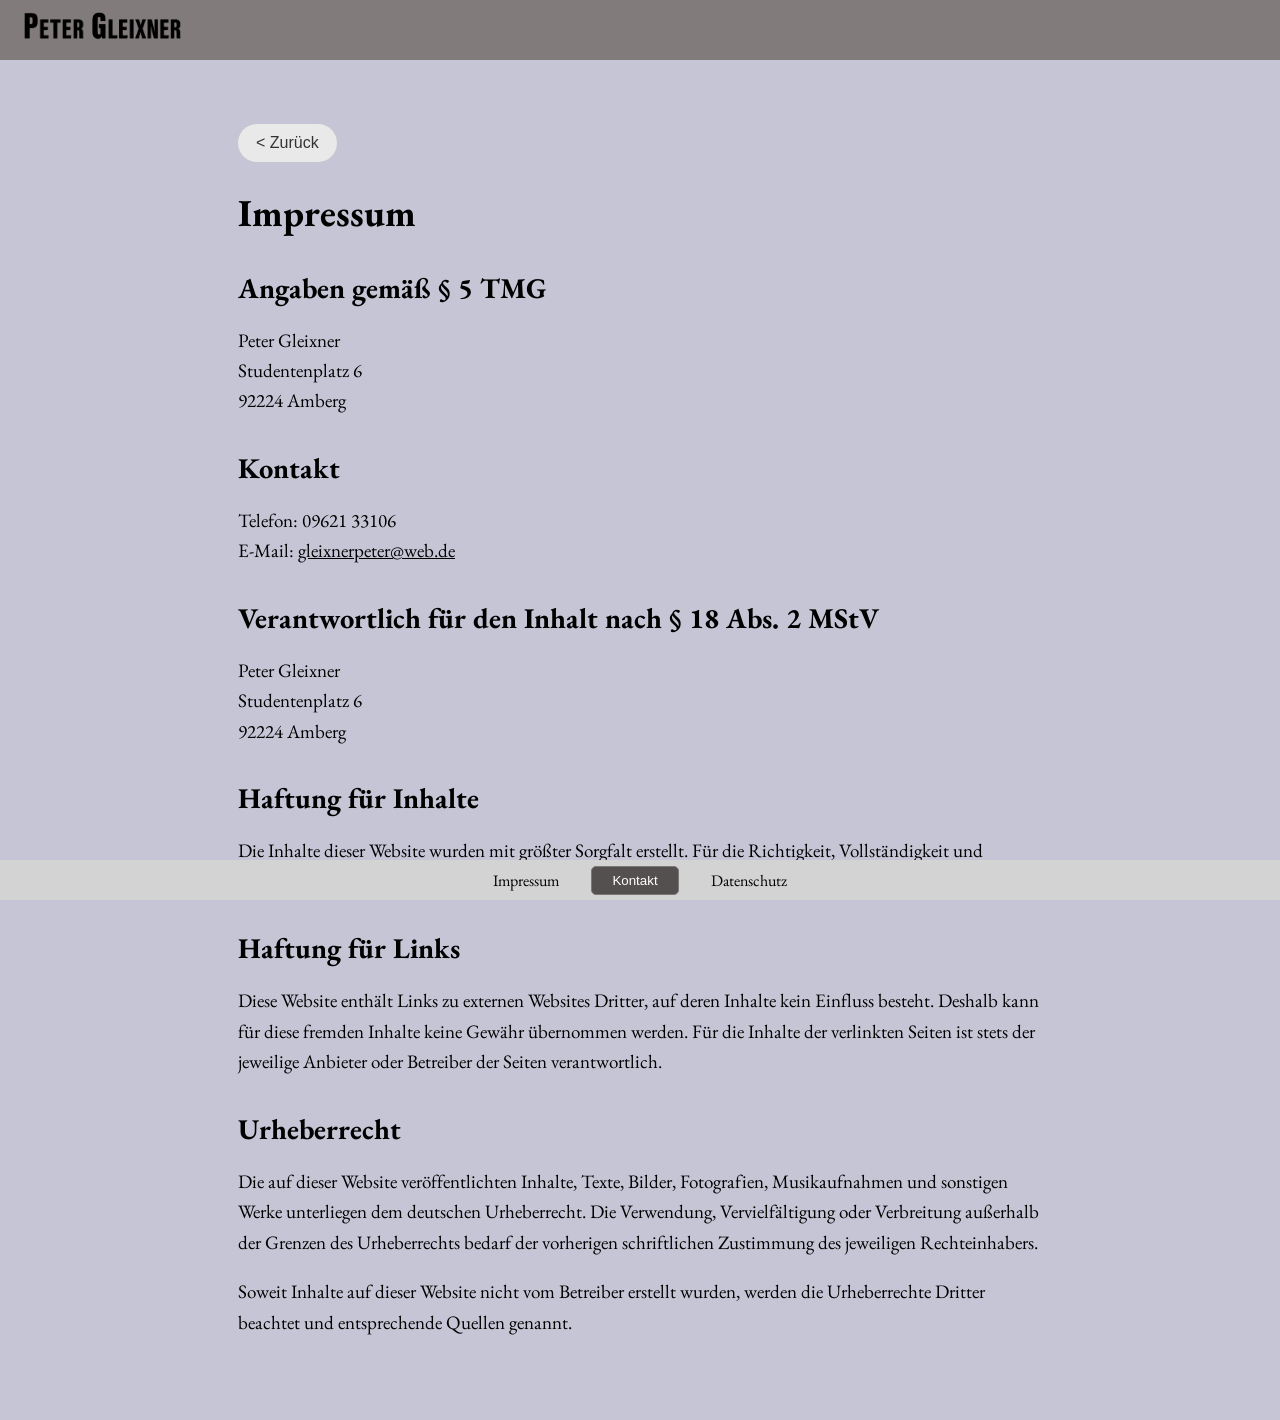
==== commit 0e9fa23a: "imprint css" ====
--- a/imprint.html
+++ b/imprint.html
@@ -14,19 +14,52 @@
       <header class="flex center">
         <div class="maxWitdh flex align">
         <div>
-          <a href="./index.html"
-            ><img class="logo" src="./IMG/logo.webp" alt="Peter Gleixner Logo"
-          /></a>
+          <a href="./index.html"><img class="logo" src="./IMG/logo.webp" alt="Peter Gleixner Logo"/></a>
         </div>
         </div>
       </header>
       <main class="legalPage">
+        <div class="imprint">
+          <button class="backButton" onclick="history.back()">
+          &lt; Zurück
+          </button>
+             <h1>Impressum</h1>
+             <section> 
+              <h2>Angaben gemäß § 5 TMG</h2> 
+              <p> Peter Gleixner<br> 
+                Studentenplatz 6<br> 
+                92224 Amberg 
+              </p> 
+            </section> 
+            <section> 
+              <h2>Kontakt</h2> 
+              <p> Telefon: 09621 33106<br> 
+                E-Mail: <a href="mailto:gleixnerpeter@web.de"> gleixnerpeter@web.de </a> 
+              </p> 
+            </section> 
+            <section> 
+              <h2>Verantwortlich für den Inhalt nach § 18 Abs. 2 MStV</h2> 
+              <p> Peter Gleixner<br>
+                 Studentenplatz 6<br> 
+                 92224 Amberg 
+                </p> 
+              </section> 
+              <section> 
+                <h2>Haftung für Inhalte</h2> 
+                <p>Die Inhalte dieser Website wurden mit größter Sorgfalt erstellt. Für die Richtigkeit, Vollständigkeit und Aktualität der Inhalte kann jedoch keine Gewähr übernommen werden. </p> 
+              </section> 
+              <section> 
+                <h2>Haftung für Links</h2> 
+                <p> Diese Website enthält Links zu externen Websites Dritter, auf deren Inhalte kein Einfluss besteht. Deshalb kann für diese fremden Inhalte keine Gewähr übernommen werden. Für die Inhalte der verlinkten Seiten ist stets der jeweilige Anbieter oder Betreiber der Seiten verantwortlich. </p> 
+              </section> 
+              <section> 
+                <h2>Urheberrecht</h2> 
+                <p> Die auf dieser Website veröffentlichten Inhalte, Texte, Bilder, Fotografien, Musikaufnahmen und sonstigen Werke unterliegen dem deutschen Urheberrecht. Die Verwendung, Vervielfältigung oder Verbreitung außerhalb der Grenzen des Urheberrechts bedarf der vorherigen schriftlichen Zustimmung des jeweiligen Rechteinhabers. </p> 
+                <p> Soweit Inhalte auf dieser Website nicht vom Betreiber erstellt wurden, werden die Urheberrechte Dritter beachtet und entsprechende Quellen genannt. </p> 
+              </section> 
+            </div>
+          </main>
         
-          <button class="backButton" onclick="history.back()">
-    &lt; Zurück
-</button>
-             <h1>Impressum</h1> <section> <h2>Angaben gemäß § 5 TMG</h2> <p> Peter Gleixner<br> Studentenplatz 6<br> 92224 Amberg </p> </section> <section> <h2>Kontakt</h2> <p> Telefon: 09621 33106<br> E-Mail: <a href="mailto:gleixnerpeter@web.de"> gleixnerpeter@web.de </a> </p> </section> <section> <h2>Verantwortlich für den Inhalt nach § 18 Abs. 2 MStV</h2> <p> Peter Gleixner<br> Studentenplatz 6<br> 92224 Amberg </p> </section> <section> <h2>Haftung für Inhalte</h2> <p> Die Inhalte dieser Website wurden mit größter Sorgfalt erstellt. Für die Richtigkeit, Vollständigkeit und Aktualität der Inhalte kann jedoch keine Gewähr übernommen werden. </p> </section> <section> <h2>Haftung für Links</h2> <p> Diese Website enthält Links zu externen Websites Dritter, auf deren Inhalte kein Einfluss besteht. Deshalb kann für diese fremden Inhalte keine Gewähr übernommen werden. Für die Inhalte der verlinkten Seiten ist stets der jeweilige Anbieter oder Betreiber der Seiten verantwortlich. </p> </section> <section> <h2>Urheberrecht</h2> <p> Die auf dieser Website veröffentlichten Inhalte, Texte, Bilder, Fotografien, Musikaufnahmen und sonstigen Werke unterliegen dem deutschen Urheberrecht. Die Verwendung, Vervielfältigung oder Verbreitung außerhalb der Grenzen des Urheberrechts bedarf der vorherigen schriftlichen Zustimmung des jeweiligen Rechteinhabers. </p> <p> Soweit Inhalte auf dieser Website nicht vom Betreiber erstellt wurden, werden die Urheberrechte Dritter beachtet und entsprechende Quellen genannt. </p> </section> </main>
-      
       <footer>
         <a href="./imprint.html">Impressum</a>
         <button onclick="">Kontakt</button>
